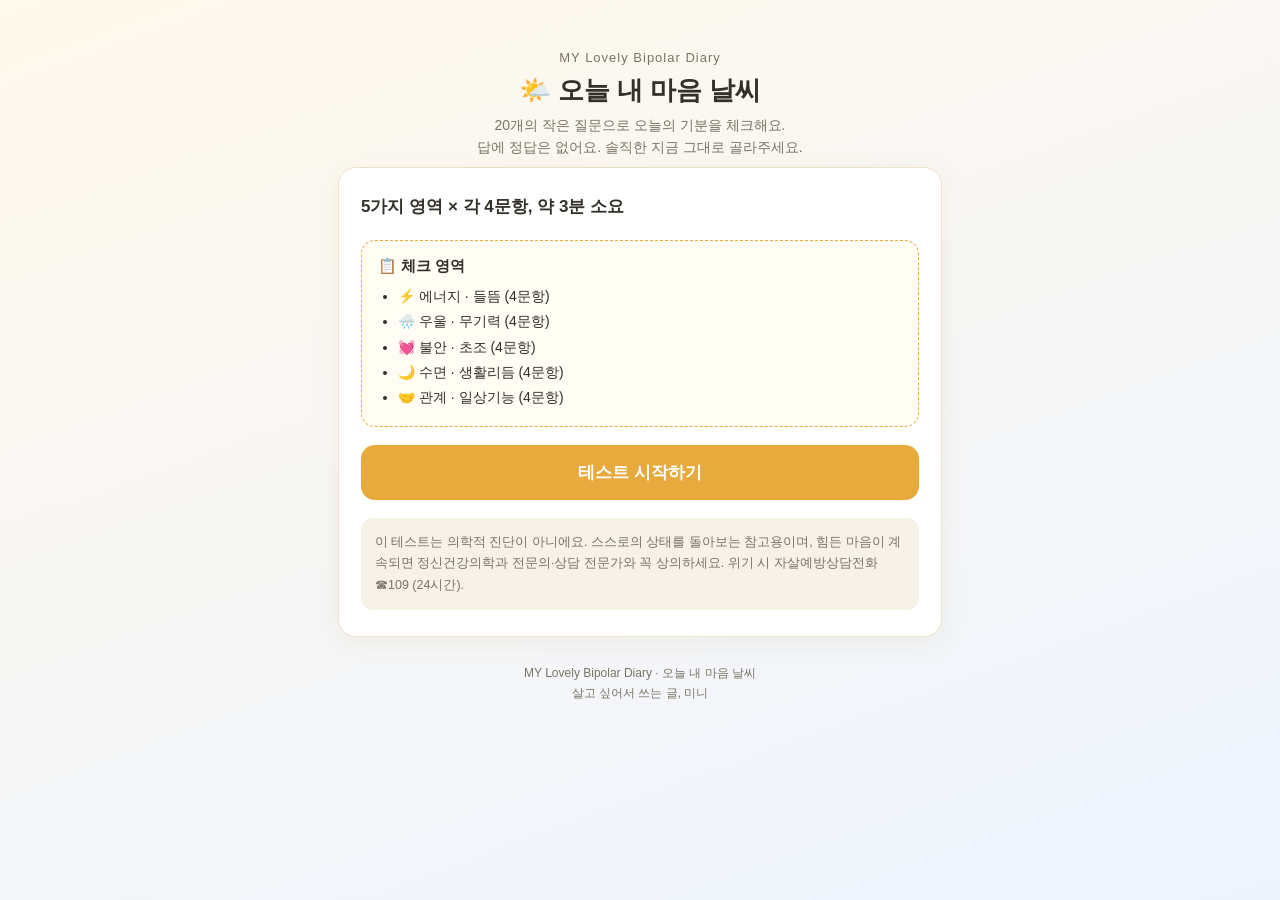
==== index.html @ 0ff1157b "오늘 내 마음 날씨 — 20문항 기분 체크" ====
<!DOCTYPE html>
<html lang="ko">
<head>
<meta charset="UTF-8">
<meta name="viewport" content="width=device-width, initial-scale=1.0">
<title>오늘 내 마음 날씨 — 20문항 기분 체크 | MY Lovely Bipolar Diary</title>
<meta name="description" content="오늘의 기분을 20문항으로 체크하고, 결과에 맞는 오늘의 액션 플랜을 받아보세요.">
<style>
:root{
  --bg1:#fff9ec; --bg2:#eef4ff; --ink:#33302a; --sub:#7a7466;
  --accent:#e8a93d; --accent2:#6c8fd6; --card:#ffffff; --line:#eee3cb;
  --good:#7fb069; --watch:#e8a93d; --down:#6c8fd6; --up:#d66c8a; --mix:#9b7bd6;
}
*{box-sizing:border-box;margin:0;padding:0}
body{font-family:-apple-system,BlinkMacSystemFont,"Apple SD Gothic Neo","Noto Sans KR",sans-serif;
  background:linear-gradient(160deg,var(--bg1),var(--bg2));color:var(--ink);min-height:100vh}
.wrap{max-width:640px;margin:0 auto;padding:24px 18px 60px}
header.top{text-align:center;padding:26px 0 8px}
header.top .blog{font-size:13px;color:var(--sub);letter-spacing:1px}
header.top h1{font-size:26px;margin:8px 0 6px}
header.top p{font-size:14px;color:var(--sub);line-height:1.6}
.progress{height:8px;background:#e9e0cd;border-radius:99px;margin:18px 0 6px;overflow:hidden}
.progress>div{height:100%;width:0;background:linear-gradient(90deg,var(--accent),var(--accent2));border-radius:99px;transition:width .3s}
.pcount{font-size:13px;color:var(--sub);text-align:right;margin-bottom:10px}
.card{background:var(--card);border:1px solid var(--line);border-radius:18px;padding:26px 22px;box-shadow:0 6px 24px rgba(180,150,80,.10)}
.qcat{font-size:12px;color:var(--accent2);font-weight:700;letter-spacing:.5px;margin-bottom:6px}
.qtext{font-size:19px;font-weight:700;line-height:1.55;margin-bottom:20px}
.opts{display:flex;flex-direction:column;gap:10px}
.opt{border:2px solid var(--line);border-radius:12px;padding:13px 15px;font-size:15px;cursor:pointer;
  display:flex;align-items:center;gap:10px;background:#fffdf7;transition:border-color .15s,background .15s;text-align:left;width:100%}
.opt:hover{border-color:var(--accent)}
.opt.sel{border-color:var(--accent);background:#fff4dc;font-weight:700}
.opt .n{display:inline-flex;width:26px;height:26px;border-radius:50%;background:#f3ead3;font-size:13px;
  align-items:center;justify-content:center;flex:none}
.opt.sel .n{background:var(--accent);color:#fff}
.nav{display:flex;gap:10px;margin-top:20px}
button.btn{flex:1;border:none;border-radius:12px;padding:14px;font-size:16px;font-weight:700;cursor:pointer}
.btn.prev{background:#f1ebdb;color:var(--sub)}
.btn.next{background:var(--accent);color:#fff}
.btn.next:disabled{background:#ddd0b5;cursor:not-allowed}
.btn.restart{background:var(--accent2);color:#fff;margin-top:14px;width:100%}
.start-btn{background:var(--accent);color:#fff;border:none;border-radius:14px;padding:16px 30px;
  font-size:17px;font-weight:800;cursor:pointer;width:100%;margin-top:18px}
.result-emoji{font-size:56px;text-align:center;margin:6px 0}
.result-title{text-align:center;font-size:23px;font-weight:800;margin-bottom:4px}
.result-sub{text-align:center;font-size:14px;color:var(--sub);margin-bottom:16px;line-height:1.6}
.bars{margin:16px 0}
.bar-row{margin-bottom:12px}
.bar-row .lbl{font-size:13px;font-weight:700;margin-bottom:4px;display:flex;justify-content:space-between}
.bar{height:10px;background:#f0e9d6;border-radius:99px;overflow:hidden}
.bar>div{height:100%;border-radius:99px}
.plan{background:#fffdf4;border:1px dashed var(--accent);border-radius:14px;padding:16px;margin-top:12px}
.plan h3{font-size:15px;margin-bottom:8px}
.plan ul{padding-left:20px;font-size:14px;line-height:1.8}
.tag{display:inline-block;font-size:12px;font-weight:800;border-radius:99px;padding:3px 12px;margin-bottom:8px;color:#fff}
.disclaimer{margin-top:18px;font-size:12.5px;color:var(--sub);line-height:1.7;background:#f6f2e7;
  border-radius:12px;padding:14px}
.hidden{display:none}
footer{text-align:center;font-size:12px;color:var(--sub);margin-top:26px;line-height:1.7}
@media(max-width:420px){.qtext{font-size:17px}.wrap{padding:16px 12px 50px}}
</style>
</head>
<body>
<div class="wrap">
  <header class="top">
    <div class="blog">MY Lovely Bipolar Diary</div>
    <h1>🌤️ 오늘 내 마음 날씨</h1>
    <p>20개의 작은 질문으로 오늘의 기분을 체크해요.<br>답에 정답은 없어요. 솔직한 지금 그대로 골라주세요.</p>
  </header>

  <!-- 시작 화면 -->
  <div class="card" id="screen-start">
    <div class="qtext" style="font-size:17px">5가지 영역 × 각 4문항, 약 3분 소요</div>
    <div class="plan">
      <h3>📋 체크 영역</h3>
      <ul>
        <li>⚡ 에너지 · 들뜸 (4문항)</li>
        <li>🌧️ 우울 · 무기력 (4문항)</li>
        <li>💓 불안 · 초조 (4문항)</li>
        <li>🌙 수면 · 생활리듬 (4문항)</li>
        <li>🤝 관계 · 일상기능 (4문항)</li>
      </ul>
    </div>
    <button class="start-btn" id="btn-start">테스트 시작하기</button>
    <div class="disclaimer">이 테스트는 의학적 진단이 아니에요. 스스로의 상태를 돌아보는 참고용이며, 힘든 마음이 계속되면 정신건강의학과 전문의·상담 전문가와 꼭 상의하세요. 위기 시 자살예방상담전화 ☎109 (24시간).</div>
  </div>

  <!-- 문항 화면 -->
  <div id="screen-quiz" class="hidden">
    <div class="progress"><div id="pbar"></div></div>
    <div class="pcount" id="pcount"></div>
    <div class="card">
      <div class="qcat" id="qcat"></div>
      <div class="qtext" id="qtext"></div>
      <div class="opts" id="opts"></div>
      <div class="nav">
        <button class="btn prev" id="btn-prev">← 이전</button>
        <button class="btn next" id="btn-next" disabled>다음 →</button>
      </div>
    </div>
  </div>

  <!-- 결과 화면 -->
  <div id="screen-result" class="hidden">
    <div class="card">
      <div id="result-badge" style="text-align:center"></div>
      <div class="result-emoji" id="result-emoji"></div>
      <div class="result-title" id="result-title"></div>
      <div class="result-sub" id="result-sub"></div>
      <div class="bars" id="bars"></div>
      <div id="plans"></div>
      <button class="btn restart" id="btn-restart">🔄 다시 체크하기</button>
      <div class="disclaimer">이 결과는 오늘 하루의 참고용이에요. 진단이 아니며, 2주 이상 우울·들뜸·불안이 일상에 영향을 준다면 전문가 상담을 권해요. 위기 시 ☎109 (자살예방상담전화, 24시간 무료).</div>
    </div>
  </div>

  <footer>MY Lovely Bipolar Diary · 오늘 내 마음 날씨<br>살고 싶어서 쓰는 글, 미니</footer>
</div>

<script>
var QUESTIONS = [
 {cat:"⚡ 에너지 · 들뜸", t:"평소보다 기분이 유난히 들뜨거나 고양되어 있다", k:"up"},
 {cat:"⚡ 에너지 · 들뜸", t:"말이 빨라지거나 생각이 평소보다 빠르게 흘러간다", k:"up"},
 {cat:"⚡ 에너지 · 들뜸", t:"잠을 적게 자도 피곤하지 않고 에너지가 넘친다", k:"up"},
 {cat:"⚡ 에너지 · 들뜸", t:"평소보다 충동적인 결정(지출·계획·약속)을 하고 싶어진다", k:"up"},
 {cat:"🌧️ 우울 · 무기력", t:"기분이 가라앉고 슬프거나 공허한 느낌이 든다", k:"down"},
 {cat:"🌧️ 우울 · 무기력", t:"예전에 즐겁던 일에도 흥미가 생기지 않는다", k:"down"},
 {cat:"🌧️ 우울 · 무기력", t:"몸이 무겁고 아무것도 하기 싫은 무기력이 느껴진다", k:"down"},
 {cat:"🌧️ 우울 · 무기력", t:"자신을 자책하거나 쓸모없다고 느끼는 생각이 든다", k:"down"},
 {cat:"💓 불안 · 초조", t:"이유 없이 가슴이 두근거리거나 초조하다", k:"anx"},
 {cat:"💓 불안 · 초조", t:"걱정이 꼬리에 꼬리를 물고 멈추기 어렵다", k:"anx"},
 {cat:"💓 불안 · 초조", t:"몸이 긴장되어 있거나 쉽게 짜증이 난다", k:"anx"},
 {cat:"💓 불안 · 초조", t:"나쁜 일이 생길 것 같은 불길한 예감이 든다", k:"anx"},
 {cat:"🌙 수면 · 생활리듬", t:"잠들기 어렵거나 새벽에 자주 깬다", k:"sleep"},
 {cat:"🌙 수면 · 생활리듬", t:"자고 일어나도 개운하지 않고 낮에 졸린다", k:"sleep"},
 {cat:"🌙 수면 · 생활리듬", t:"식사 시간이 불규칙하거나 입맛이 크게 변했다", k:"sleep"},
 {cat:"🌙 수면 · 생활리듬", t:"하루 생활리듬(기상·취침)이 평소와 많이 어긋나 있다", k:"sleep"},
 {cat:"🤝 관계 · 일상기능", t:"사람 만나는 일이 부담스럽고 피하고 싶다", k:"func"},
 {cat:"🤝 관계 · 일상기능", t:"해야 할 일(학업·일·집안일)이 손에 잡히지 않는다", k:"func"},
 {cat:"🤝 관계 · 일상기능", t:"집중력이 떨어져 대화나 글을 따라가기 어렵다", k:"func"},
 {cat:"🤝 관계 · 일상기능", t:"사소한 일에도 쉽게 상처받거나 예민해져 있다", k:"func"}
];
var LABELS = ["전혀 아니다","가끔 그렇다","자주 그렇다","거의 항상 그렇다"];
var LABEL_INFO = {up:"들뜸", down:"우울", anx:"불안", sleep:"수면·리듬", func:"관계·기능"};
var BAR_COLOR = {up:"#d66c8a", down:"#6c8fd6", anx:"#e8a93d", sleep:"#7fb069", func:"#9b7bd6"};
var answers = new Array(QUESTIONS.length).fill(-1);
var idx = 0;

function $(id){ return document.getElementById(id); }

$("btn-start").addEventListener("click", function(){
  $("screen-start").classList.add("hidden");
  $("screen-quiz").classList.remove("hidden");
  render();
});
$("btn-prev").addEventListener("click", function(){
  if(idx > 0){ idx--; render(); }
});
$("btn-next").addEventListener("click", function(){
  if(answers[idx] < 0) return;
  if(idx < QUESTIONS.length - 1){ idx++; render(); }
  else { showResult(); }
});
$("btn-restart").addEventListener("click", function(){
  answers = new Array(QUESTIONS.length).fill(-1);
  idx = 0;
  $("screen-result").classList.add("hidden");
  $("screen-quiz").classList.remove("hidden");
  render();
  window.scrollTo(0,0);
});

function render(){
  var q = QUESTIONS[idx];
  $("qcat").textContent = q.cat + " (" + (idx+1) + "/" + QUESTIONS.length + ")";
  $("qtext").textContent = q.t;
  $("pbar").style.width = ((idx) / QUESTIONS.length * 100) + "%";
  $("pcount").textContent = "문항 " + (idx+1) + " / " + QUESTIONS.length;
  var box = $("opts");
  box.innerHTML = "";
  for(var i=0;i<LABELS.length;i++){
    (function(v){
      var b = document.createElement("button");
      b.className = "opt" + (answers[idx]===v ? " sel" : "");
      b.innerHTML = "<span class='n'>" + (v+1) + "</span><span>" + LABELS[v] + "</span>";
      b.addEventListener("click", function(){
        answers[idx] = v;
        render();
      });
      box.appendChild(b);
    })(i);
  }
  $("btn-prev").style.visibility = idx===0 ? "hidden" : "visible";
  var nb = $("btn-next");
  nb.disabled = answers[idx] < 0;
  nb.textContent = idx === QUESTIONS.length-1 ? "결과 보기 ✨" : "다음 →";
}

function sum(k){
  var s = 0;
  for(var i=0;i<QUESTIONS.length;i++){ if(QUESTIONS[i].k===k && answers[i]>=0) s += answers[i]; }
  return s; // 0~12
}

function showResult(){
  $("screen-quiz").classList.add("hidden");
  $("screen-result").classList.remove("hidden");
  $("pbar").style.width = "100%";
  var up=sum("up"), down=sum("down"), anx=sum("anx"), sleep=sum("sleep"), func=sum("func");
  var total = up+down+anx+sleep+func; // 0~60
  var type, emoji, title, sub, color;
  if(total <= 12 && up <= 5){
    type="stable"; emoji="☀️"; color="var(--good)"; title="맑음 — 오늘은 안정적인 하루";
    sub="에너지·기분·리듬이 비교적 고르게 유지되고 있어요.<br>이 좋은 흐름을 이어가 보세요.";
  } else if(up >= 8 && up > down){
    type="up"; emoji="🎈"; color="var(--up)"; title="들뜸 주의 — 에너지가 높게 치우쳐 있어요";
    sub="기분이 들뜨고 에너지가 평소보다 높게 나타났어요.<br>무리한 결정·과도한 활동을 잠시 쉬어가는 게 좋아요.";
  } else if(down >= 8 && down >= up){
    type="down"; emoji="🌧️"; color="var(--down)"; title="흐림 — 우울감이 다소 높아요";
    sub="가라앉음·무기력이 평소보다 크게 느껴지는 오늘이에요.<br>스스로를 다그치지 말고 작은 회복부터 시작해요.";
  } else if(anx >= 8){
    type="anx"; emoji="🌊"; color="var(--watch)"; title="파도 — 불안·초조가 높아요";
    sub="걱정과 긴장이 마음을 흔들고 있는 오늘이에요.<br>몸을 먼저 이완시키면 마음도 따라 잦아들어요.";
  } else {
    type="watch"; emoji="⛅"; color="var(--mix)"; title="구름 조금 — 몇 군데 흔들림이 보여요";
    sub="전체적으로는 버티고 있지만 일부 영역에 피로가 보여요.<br>오늘은 회복에 시간을 써 보세요.";
  }
  $("result-badge").innerHTML = "<span class='tag' style='background:" + color + "'>" +
    (type==="stable"?"안정":type==="up"?"들뜸 주의":type==="down"?"우울 주의":type==="anx"?"불안 주의":"관심 필요") + "</span>";
  $("result-emoji").textContent = emoji;
  $("result-title").textContent = title;
  $("result-sub").innerHTML = sub;

  var bars = $("bars"); bars.innerHTML = "";
  var keys = ["up","down","anx","sleep","func"];
  var vals = {up:up, down:down, anx:anx, sleep:sleep, func:func};
  for(var j=0;j<keys.length;j++){
    (function(k){
      var v = vals[k], pct = Math.round(v/12*100);
      var row = document.createElement("div");
      row.className = "bar-row";
      row.innerHTML = "<div class='lbl'><span>" + LABEL_INFO[k] + "</span><span>" + v + " / 12</span></div>" +
        "<div class='bar'><div style='width:" + pct + "%;background:" + BAR_COLOR[k] + "'></div></div>";
      bars.appendChild(row);
    })(keys[j]);
  }

  var PLANS = {
    stable: [
      {h:"☀️ 오늘 바로 — 좋은 흐름 굳히기", items:["기분 점수를 일기장에 한 줄로 기록해요 (나중에 비교 자료가 돼요)","햇볕 15분 + 가벼운 산책으로 리듬을 유지해요","고마웠던 사람에게 짧게 안부를 전해 보세요"]},
      {h:"🌱 이번 주 — 예방 루틴 만들기", items:["수면·복약 시간을 일정하게 유지해요","즐거웠던 활동을 주 2회 일정표에 넣어 두세요","마음 날씨를 주 1회 다시 체크해 변화를 기록해요"]},
      {h:"💛 혹시 흔들릴 때를 위한 준비", items:["힘들 때 연락할 사람 1명을 미리 정해 두세요","나를 진정시키는 문장 3개를 메모해 두세요","위기 시 ☎109 (자살예방상담전화, 24시간)"]}
    ],
    up: [
      {h:"🛑 오늘 바로 — 속도 늦추기", items:["큰 지출·중요 결정은 48시간 미루기로 정해요","카페인·야간 활동을 줄이고 취침 시간을 지켜요","격한 운동 대신 스트레칭·산책으로 에너지를 분산시켜요"]},
      {h:"📓 이번 주 — 신호 관찰하기", items:["수면 시간·기분·지출을 매일 1분씩 기록해요","주변 사람에게 '내가 빨라 보이면 알려달라'고 부탁해 보세요","들뜸이 3일 넘게 계속되면 주치의·상담사와 상의해요"]},
      {h:"🚨 바로 상담이 필요한 신호", items:["며칠째 거의 잠을 안 자도 멀쩡하다","위험한 행동(과속·폭음·무리한 투자) 충동이 강하다","주변에서 '너 요즘 다르다'는 말을 자주 듣는다 → 전문가에게 바로 연락하세요"]}
    ],
    down: [
      {h:"🛋️ 오늘 바로 — 가장 작은 회복부터", items:["햇볕 쬐며 물 한 잔 마시기 (그것만으로 충분해요)","5분 정리·5분 산책처럼 아주 작은 목표 하나만 해요","따뜻한 식사 한 끼를 챙겨 먹어요"]},
      {h:"🌧️ 이번 주 — 우울과 거리 두기", items:["기상·취침 시간만이라도 일정하게 맞춰 보세요","좋아했던 일을 10분만 다시 해 보세요 (완벽하지 않아도 돼요)","믿을 만한 사람에게 '요즘 가라앉는다'고 말해 보세요"]},
      {h:"🚨 바로 상담·도움이 필요한 신호", items:["2주 넘게 우울·무기력이 계속된다","일·학업·식사 같은 기본생활이 어렵다","스스로를 해치고 싶은 생각이 든다 → ☎109에 지금 바로 전화하세요 (24시간)"]}
    ],
    anx: [
      {h:"🌬️ 오늘 바로 — 몸부터 풀기", items:["4-7-8 호흡 (4초 들이마시고 7초 참고 8초 내쉬기) 3회","어깨·목 스트레칭 5분으로 긴장을 풀어요","걱정을 종이에 5분간 쏟아 쓰고 덮어 두세요"]},
      {h:"📋 이번 주 — 걱정 다이어트", items:["걱정 시간을 하루 15분으로 정해 그때만 몰아서 해요","카페인·과도한 뉴스 시청을 줄여 보세요","걱정거리 중 '내가 통제 가능한 것' 1개만 골라 행동해요"]},
      {h:"🚨 바로 상담이 필요한 신호", items:["가슴 두근거림·호흡곤란 등 몸 증상이 반복된다","불안 때문에 외출·일상이 어려워졌다","공황 비슷한 발작을 경험했다 → 전문가 상담을 받아 보세요"]}
    ],
    watch: [
      {h:"⛅ 오늘 바로 — 회복 시간 갖기", items:["점수가 높았던 영역 1곳만 골라 쉬어주세요","따뜻한 차 한 잔 + 10분 멍때리기를 해 보세요","오늘 할 일을 3개 이하로 줄여 보세요"]},
      {h:"📓 이번 주 — 균형 되찾기", items:["수면 시간을 일정하게 되돌려 보세요","가벼운 운동(산책·요가)을 주 2회 넣어 보세요","3일 뒤 다시 체크해서 점수 변화를 확인해요"]},
      {h:"💛 기억할 것", items:["흔들리는 날도 있는 게 자연스러워요","점수가 2주 이상 높게 유지되면 전문가와 상의해요","위기 시 ☎109 (24시간)"]}
    ]
  };
  var box = $("plans"); box.innerHTML = "";
  var list = PLANS[type];
  for(var p=0;p<list.length;p++){
    (function(pl){
      var d = document.createElement("div");
      d.className = "plan";
      var h = "<h3>" + pl.h + "</h3><ul>";
      for(var m=0;m<pl.items.length;m++){ h += "<li>" + pl.items[m] + "</li>"; }
      h += "</ul>";
      d.innerHTML = h;
      box.appendChild(d);
    })(list[p]);
  }
  window.scrollTo(0,0);
}
</script>
</body>
</html>
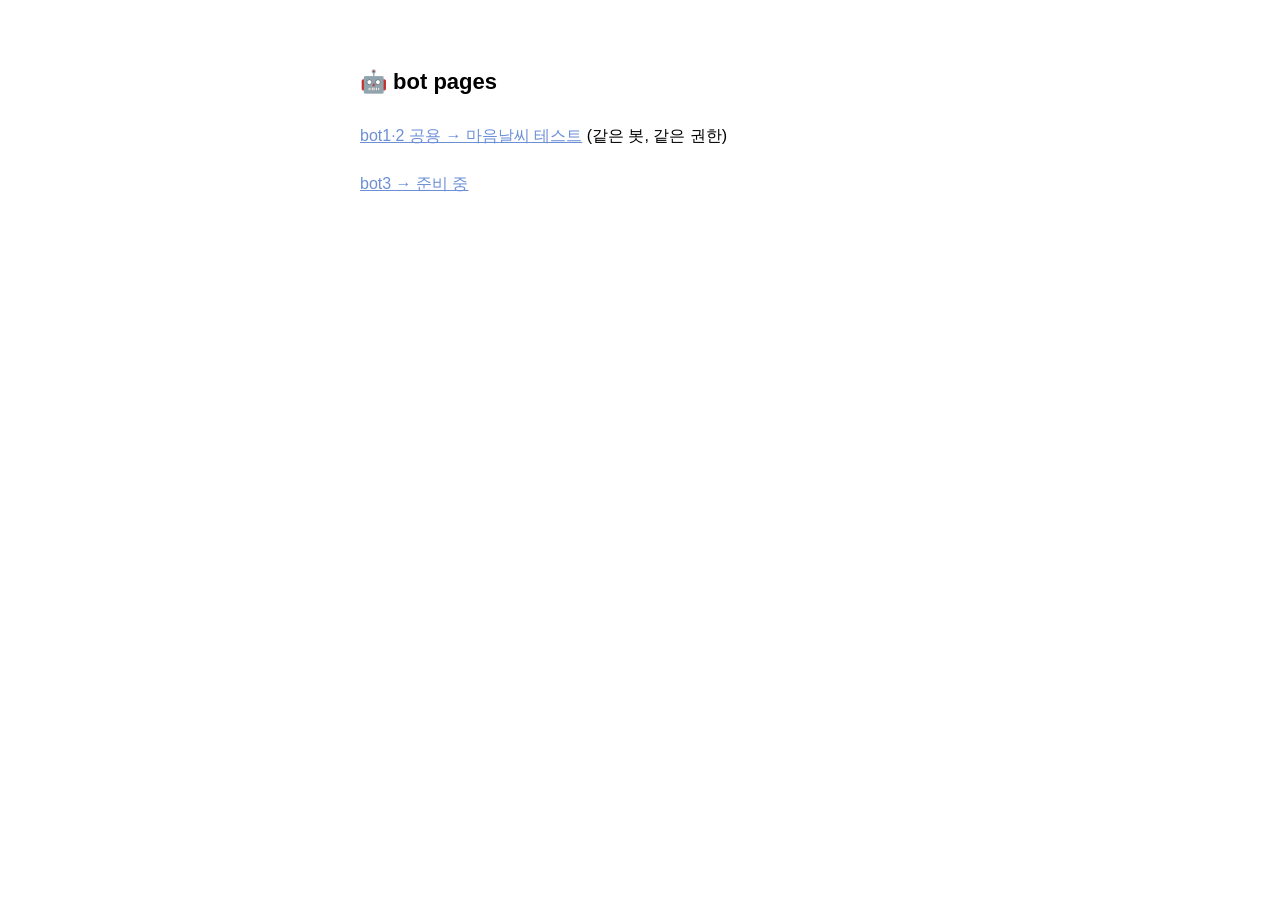
==== commit 49ec0595: "bot별 폴더 구조: bot12(공용)+bot3, 루트는 인덱스" ====
--- a/index.html
+++ b/index.html
@@ -1,292 +1,7 @@
 <!DOCTYPE html>
-<html lang="ko">
-<head>
-<meta charset="UTF-8">
-<meta name="viewport" content="width=device-width, initial-scale=1.0">
-<title>오늘 내 마음 날씨 — 20문항 기분 체크 | MY Lovely Bipolar Diary</title>
-<meta name="description" content="오늘의 기분을 20문항으로 체크하고, 결과에 맞는 오늘의 액션 플랜을 받아보세요.">
-<style>
-:root{
-  --bg1:#fff9ec; --bg2:#eef4ff; --ink:#33302a; --sub:#7a7466;
-  --accent:#e8a93d; --accent2:#6c8fd6; --card:#ffffff; --line:#eee3cb;
-  --good:#7fb069; --watch:#e8a93d; --down:#6c8fd6; --up:#d66c8a; --mix:#9b7bd6;
-}
-*{box-sizing:border-box;margin:0;padding:0}
-body{font-family:-apple-system,BlinkMacSystemFont,"Apple SD Gothic Neo","Noto Sans KR",sans-serif;
-  background:linear-gradient(160deg,var(--bg1),var(--bg2));color:var(--ink);min-height:100vh}
-.wrap{max-width:640px;margin:0 auto;padding:24px 18px 60px}
-header.top{text-align:center;padding:26px 0 8px}
-header.top .blog{font-size:13px;color:var(--sub);letter-spacing:1px}
-header.top h1{font-size:26px;margin:8px 0 6px}
-header.top p{font-size:14px;color:var(--sub);line-height:1.6}
-.progress{height:8px;background:#e9e0cd;border-radius:99px;margin:18px 0 6px;overflow:hidden}
-.progress>div{height:100%;width:0;background:linear-gradient(90deg,var(--accent),var(--accent2));border-radius:99px;transition:width .3s}
-.pcount{font-size:13px;color:var(--sub);text-align:right;margin-bottom:10px}
-.card{background:var(--card);border:1px solid var(--line);border-radius:18px;padding:26px 22px;box-shadow:0 6px 24px rgba(180,150,80,.10)}
-.qcat{font-size:12px;color:var(--accent2);font-weight:700;letter-spacing:.5px;margin-bottom:6px}
-.qtext{font-size:19px;font-weight:700;line-height:1.55;margin-bottom:20px}
-.opts{display:flex;flex-direction:column;gap:10px}
-.opt{border:2px solid var(--line);border-radius:12px;padding:13px 15px;font-size:15px;cursor:pointer;
-  display:flex;align-items:center;gap:10px;background:#fffdf7;transition:border-color .15s,background .15s;text-align:left;width:100%}
-.opt:hover{border-color:var(--accent)}
-.opt.sel{border-color:var(--accent);background:#fff4dc;font-weight:700}
-.opt .n{display:inline-flex;width:26px;height:26px;border-radius:50%;background:#f3ead3;font-size:13px;
-  align-items:center;justify-content:center;flex:none}
-.opt.sel .n{background:var(--accent);color:#fff}
-.nav{display:flex;gap:10px;margin-top:20px}
-button.btn{flex:1;border:none;border-radius:12px;padding:14px;font-size:16px;font-weight:700;cursor:pointer}
-.btn.prev{background:#f1ebdb;color:var(--sub)}
-.btn.next{background:var(--accent);color:#fff}
-.btn.next:disabled{background:#ddd0b5;cursor:not-allowed}
-.btn.restart{background:var(--accent2);color:#fff;margin-top:14px;width:100%}
-.start-btn{background:var(--accent);color:#fff;border:none;border-radius:14px;padding:16px 30px;
-  font-size:17px;font-weight:800;cursor:pointer;width:100%;margin-top:18px}
-.result-emoji{font-size:56px;text-align:center;margin:6px 0}
-.result-title{text-align:center;font-size:23px;font-weight:800;margin-bottom:4px}
-.result-sub{text-align:center;font-size:14px;color:var(--sub);margin-bottom:16px;line-height:1.6}
-.bars{margin:16px 0}
-.bar-row{margin-bottom:12px}
-.bar-row .lbl{font-size:13px;font-weight:700;margin-bottom:4px;display:flex;justify-content:space-between}
-.bar{height:10px;background:#f0e9d6;border-radius:99px;overflow:hidden}
-.bar>div{height:100%;border-radius:99px}
-.plan{background:#fffdf4;border:1px dashed var(--accent);border-radius:14px;padding:16px;margin-top:12px}
-.plan h3{font-size:15px;margin-bottom:8px}
-.plan ul{padding-left:20px;font-size:14px;line-height:1.8}
-.tag{display:inline-block;font-size:12px;font-weight:800;border-radius:99px;padding:3px 12px;margin-bottom:8px;color:#fff}
-.disclaimer{margin-top:18px;font-size:12.5px;color:var(--sub);line-height:1.7;background:#f6f2e7;
-  border-radius:12px;padding:14px}
-.hidden{display:none}
-footer{text-align:center;font-size:12px;color:var(--sub);margin-top:26px;line-height:1.7}
-@media(max-width:420px){.qtext{font-size:17px}.wrap{padding:16px 12px 50px}}
-</style>
-</head>
-<body>
-<div class="wrap">
-  <header class="top">
-    <div class="blog">MY Lovely Bipolar Diary</div>
-    <h1>🌤️ 오늘 내 마음 날씨</h1>
-    <p>20개의 작은 질문으로 오늘의 기분을 체크해요.<br>답에 정답은 없어요. 솔직한 지금 그대로 골라주세요.</p>
-  </header>
-
-  <!-- 시작 화면 -->
-  <div class="card" id="screen-start">
-    <div class="qtext" style="font-size:17px">5가지 영역 × 각 4문항, 약 3분 소요</div>
-    <div class="plan">
-      <h3>📋 체크 영역</h3>
-      <ul>
-        <li>⚡ 에너지 · 들뜸 (4문항)</li>
-        <li>🌧️ 우울 · 무기력 (4문항)</li>
-        <li>💓 불안 · 초조 (4문항)</li>
-        <li>🌙 수면 · 생활리듬 (4문항)</li>
-        <li>🤝 관계 · 일상기능 (4문항)</li>
-      </ul>
-    </div>
-    <button class="start-btn" id="btn-start">테스트 시작하기</button>
-    <div class="disclaimer">이 테스트는 의학적 진단이 아니에요. 스스로의 상태를 돌아보는 참고용이며, 힘든 마음이 계속되면 정신건강의학과 전문의·상담 전문가와 꼭 상의하세요. 위기 시 자살예방상담전화 ☎109 (24시간).</div>
-  </div>
-
-  <!-- 문항 화면 -->
-  <div id="screen-quiz" class="hidden">
-    <div class="progress"><div id="pbar"></div></div>
-    <div class="pcount" id="pcount"></div>
-    <div class="card">
-      <div class="qcat" id="qcat"></div>
-      <div class="qtext" id="qtext"></div>
-      <div class="opts" id="opts"></div>
-      <div class="nav">
-        <button class="btn prev" id="btn-prev">← 이전</button>
-        <button class="btn next" id="btn-next" disabled>다음 →</button>
-      </div>
-    </div>
-  </div>
-
-  <!-- 결과 화면 -->
-  <div id="screen-result" class="hidden">
-    <div class="card">
-      <div id="result-badge" style="text-align:center"></div>
-      <div class="result-emoji" id="result-emoji"></div>
-      <div class="result-title" id="result-title"></div>
-      <div class="result-sub" id="result-sub"></div>
-      <div class="bars" id="bars"></div>
-      <div id="plans"></div>
-      <button class="btn restart" id="btn-restart">🔄 다시 체크하기</button>
-      <div class="disclaimer">이 결과는 오늘 하루의 참고용이에요. 진단이 아니며, 2주 이상 우울·들뜸·불안이 일상에 영향을 준다면 전문가 상담을 권해요. 위기 시 ☎109 (자살예방상담전화, 24시간 무료).</div>
-    </div>
-  </div>
-
-  <footer>MY Lovely Bipolar Diary · 오늘 내 마음 날씨<br>살고 싶어서 쓰는 글, 미니</footer>
-</div>
-
-<script>
-var QUESTIONS = [
- {cat:"⚡ 에너지 · 들뜸", t:"평소보다 기분이 유난히 들뜨거나 고양되어 있다", k:"up"},
- {cat:"⚡ 에너지 · 들뜸", t:"말이 빨라지거나 생각이 평소보다 빠르게 흘러간다", k:"up"},
- {cat:"⚡ 에너지 · 들뜸", t:"잠을 적게 자도 피곤하지 않고 에너지가 넘친다", k:"up"},
- {cat:"⚡ 에너지 · 들뜸", t:"평소보다 충동적인 결정(지출·계획·약속)을 하고 싶어진다", k:"up"},
- {cat:"🌧️ 우울 · 무기력", t:"기분이 가라앉고 슬프거나 공허한 느낌이 든다", k:"down"},
- {cat:"🌧️ 우울 · 무기력", t:"예전에 즐겁던 일에도 흥미가 생기지 않는다", k:"down"},
- {cat:"🌧️ 우울 · 무기력", t:"몸이 무겁고 아무것도 하기 싫은 무기력이 느껴진다", k:"down"},
- {cat:"🌧️ 우울 · 무기력", t:"자신을 자책하거나 쓸모없다고 느끼는 생각이 든다", k:"down"},
- {cat:"💓 불안 · 초조", t:"이유 없이 가슴이 두근거리거나 초조하다", k:"anx"},
- {cat:"💓 불안 · 초조", t:"걱정이 꼬리에 꼬리를 물고 멈추기 어렵다", k:"anx"},
- {cat:"💓 불안 · 초조", t:"몸이 긴장되어 있거나 쉽게 짜증이 난다", k:"anx"},
- {cat:"💓 불안 · 초조", t:"나쁜 일이 생길 것 같은 불길한 예감이 든다", k:"anx"},
- {cat:"🌙 수면 · 생활리듬", t:"잠들기 어렵거나 새벽에 자주 깬다", k:"sleep"},
- {cat:"🌙 수면 · 생활리듬", t:"자고 일어나도 개운하지 않고 낮에 졸린다", k:"sleep"},
- {cat:"🌙 수면 · 생활리듬", t:"식사 시간이 불규칙하거나 입맛이 크게 변했다", k:"sleep"},
- {cat:"🌙 수면 · 생활리듬", t:"하루 생활리듬(기상·취침)이 평소와 많이 어긋나 있다", k:"sleep"},
- {cat:"🤝 관계 · 일상기능", t:"사람 만나는 일이 부담스럽고 피하고 싶다", k:"func"},
- {cat:"🤝 관계 · 일상기능", t:"해야 할 일(학업·일·집안일)이 손에 잡히지 않는다", k:"func"},
- {cat:"🤝 관계 · 일상기능", t:"집중력이 떨어져 대화나 글을 따라가기 어렵다", k:"func"},
- {cat:"🤝 관계 · 일상기능", t:"사소한 일에도 쉽게 상처받거나 예민해져 있다", k:"func"}
-];
-var LABELS = ["전혀 아니다","가끔 그렇다","자주 그렇다","거의 항상 그렇다"];
-var LABEL_INFO = {up:"들뜸", down:"우울", anx:"불안", sleep:"수면·리듬", func:"관계·기능"};
-var BAR_COLOR = {up:"#d66c8a", down:"#6c8fd6", anx:"#e8a93d", sleep:"#7fb069", func:"#9b7bd6"};
-var answers = new Array(QUESTIONS.length).fill(-1);
-var idx = 0;
-
-function $(id){ return document.getElementById(id); }
-
-$("btn-start").addEventListener("click", function(){
-  $("screen-start").classList.add("hidden");
-  $("screen-quiz").classList.remove("hidden");
-  render();
-});
-$("btn-prev").addEventListener("click", function(){
-  if(idx > 0){ idx--; render(); }
-});
-$("btn-next").addEventListener("click", function(){
-  if(answers[idx] < 0) return;
-  if(idx < QUESTIONS.length - 1){ idx++; render(); }
-  else { showResult(); }
-});
-$("btn-restart").addEventListener("click", function(){
-  answers = new Array(QUESTIONS.length).fill(-1);
-  idx = 0;
-  $("screen-result").classList.add("hidden");
-  $("screen-quiz").classList.remove("hidden");
-  render();
-  window.scrollTo(0,0);
-});
-
-function render(){
-  var q = QUESTIONS[idx];
-  $("qcat").textContent = q.cat + " (" + (idx+1) + "/" + QUESTIONS.length + ")";
-  $("qtext").textContent = q.t;
-  $("pbar").style.width = ((idx) / QUESTIONS.length * 100) + "%";
-  $("pcount").textContent = "문항 " + (idx+1) + " / " + QUESTIONS.length;
-  var box = $("opts");
-  box.innerHTML = "";
-  for(var i=0;i<LABELS.length;i++){
-    (function(v){
-      var b = document.createElement("button");
-      b.className = "opt" + (answers[idx]===v ? " sel" : "");
-      b.innerHTML = "<span class='n'>" + (v+1) + "</span><span>" + LABELS[v] + "</span>";
-      b.addEventListener("click", function(){
-        answers[idx] = v;
-        render();
-      });
-      box.appendChild(b);
-    })(i);
-  }
-  $("btn-prev").style.visibility = idx===0 ? "hidden" : "visible";
-  var nb = $("btn-next");
-  nb.disabled = answers[idx] < 0;
-  nb.textContent = idx === QUESTIONS.length-1 ? "결과 보기 ✨" : "다음 →";
-}
-
-function sum(k){
-  var s = 0;
-  for(var i=0;i<QUESTIONS.length;i++){ if(QUESTIONS[i].k===k && answers[i]>=0) s += answers[i]; }
-  return s; // 0~12
-}
-
-function showResult(){
-  $("screen-quiz").classList.add("hidden");
-  $("screen-result").classList.remove("hidden");
-  $("pbar").style.width = "100%";
-  var up=sum("up"), down=sum("down"), anx=sum("anx"), sleep=sum("sleep"), func=sum("func");
-  var total = up+down+anx+sleep+func; // 0~60
-  var type, emoji, title, sub, color;
-  if(total <= 12 && up <= 5){
-    type="stable"; emoji="☀️"; color="var(--good)"; title="맑음 — 오늘은 안정적인 하루";
-    sub="에너지·기분·리듬이 비교적 고르게 유지되고 있어요.<br>이 좋은 흐름을 이어가 보세요.";
-  } else if(up >= 8 && up > down){
-    type="up"; emoji="🎈"; color="var(--up)"; title="들뜸 주의 — 에너지가 높게 치우쳐 있어요";
-    sub="기분이 들뜨고 에너지가 평소보다 높게 나타났어요.<br>무리한 결정·과도한 활동을 잠시 쉬어가는 게 좋아요.";
-  } else if(down >= 8 && down >= up){
-    type="down"; emoji="🌧️"; color="var(--down)"; title="흐림 — 우울감이 다소 높아요";
-    sub="가라앉음·무기력이 평소보다 크게 느껴지는 오늘이에요.<br>스스로를 다그치지 말고 작은 회복부터 시작해요.";
-  } else if(anx >= 8){
-    type="anx"; emoji="🌊"; color="var(--watch)"; title="파도 — 불안·초조가 높아요";
-    sub="걱정과 긴장이 마음을 흔들고 있는 오늘이에요.<br>몸을 먼저 이완시키면 마음도 따라 잦아들어요.";
-  } else {
-    type="watch"; emoji="⛅"; color="var(--mix)"; title="구름 조금 — 몇 군데 흔들림이 보여요";
-    sub="전체적으로는 버티고 있지만 일부 영역에 피로가 보여요.<br>오늘은 회복에 시간을 써 보세요.";
-  }
-  $("result-badge").innerHTML = "<span class='tag' style='background:" + color + "'>" +
-    (type==="stable"?"안정":type==="up"?"들뜸 주의":type==="down"?"우울 주의":type==="anx"?"불안 주의":"관심 필요") + "</span>";
-  $("result-emoji").textContent = emoji;
-  $("result-title").textContent = title;
-  $("result-sub").innerHTML = sub;
-
-  var bars = $("bars"); bars.innerHTML = "";
-  var keys = ["up","down","anx","sleep","func"];
-  var vals = {up:up, down:down, anx:anx, sleep:sleep, func:func};
-  for(var j=0;j<keys.length;j++){
-    (function(k){
-      var v = vals[k], pct = Math.round(v/12*100);
-      var row = document.createElement("div");
-      row.className = "bar-row";
-      row.innerHTML = "<div class='lbl'><span>" + LABEL_INFO[k] + "</span><span>" + v + " / 12</span></div>" +
-        "<div class='bar'><div style='width:" + pct + "%;background:" + BAR_COLOR[k] + "'></div></div>";
-      bars.appendChild(row);
-    })(keys[j]);
-  }
-
-  var PLANS = {
-    stable: [
-      {h:"☀️ 오늘 바로 — 좋은 흐름 굳히기", items:["기분 점수를 일기장에 한 줄로 기록해요 (나중에 비교 자료가 돼요)","햇볕 15분 + 가벼운 산책으로 리듬을 유지해요","고마웠던 사람에게 짧게 안부를 전해 보세요"]},
-      {h:"🌱 이번 주 — 예방 루틴 만들기", items:["수면·복약 시간을 일정하게 유지해요","즐거웠던 활동을 주 2회 일정표에 넣어 두세요","마음 날씨를 주 1회 다시 체크해 변화를 기록해요"]},
-      {h:"💛 혹시 흔들릴 때를 위한 준비", items:["힘들 때 연락할 사람 1명을 미리 정해 두세요","나를 진정시키는 문장 3개를 메모해 두세요","위기 시 ☎109 (자살예방상담전화, 24시간)"]}
-    ],
-    up: [
-      {h:"🛑 오늘 바로 — 속도 늦추기", items:["큰 지출·중요 결정은 48시간 미루기로 정해요","카페인·야간 활동을 줄이고 취침 시간을 지켜요","격한 운동 대신 스트레칭·산책으로 에너지를 분산시켜요"]},
-      {h:"📓 이번 주 — 신호 관찰하기", items:["수면 시간·기분·지출을 매일 1분씩 기록해요","주변 사람에게 '내가 빨라 보이면 알려달라'고 부탁해 보세요","들뜸이 3일 넘게 계속되면 주치의·상담사와 상의해요"]},
-      {h:"🚨 바로 상담이 필요한 신호", items:["며칠째 거의 잠을 안 자도 멀쩡하다","위험한 행동(과속·폭음·무리한 투자) 충동이 강하다","주변에서 '너 요즘 다르다'는 말을 자주 듣는다 → 전문가에게 바로 연락하세요"]}
-    ],
-    down: [
-      {h:"🛋️ 오늘 바로 — 가장 작은 회복부터", items:["햇볕 쬐며 물 한 잔 마시기 (그것만으로 충분해요)","5분 정리·5분 산책처럼 아주 작은 목표 하나만 해요","따뜻한 식사 한 끼를 챙겨 먹어요"]},
-      {h:"🌧️ 이번 주 — 우울과 거리 두기", items:["기상·취침 시간만이라도 일정하게 맞춰 보세요","좋아했던 일을 10분만 다시 해 보세요 (완벽하지 않아도 돼요)","믿을 만한 사람에게 '요즘 가라앉는다'고 말해 보세요"]},
-      {h:"🚨 바로 상담·도움이 필요한 신호", items:["2주 넘게 우울·무기력이 계속된다","일·학업·식사 같은 기본생활이 어렵다","스스로를 해치고 싶은 생각이 든다 → ☎109에 지금 바로 전화하세요 (24시간)"]}
-    ],
-    anx: [
-      {h:"🌬️ 오늘 바로 — 몸부터 풀기", items:["4-7-8 호흡 (4초 들이마시고 7초 참고 8초 내쉬기) 3회","어깨·목 스트레칭 5분으로 긴장을 풀어요","걱정을 종이에 5분간 쏟아 쓰고 덮어 두세요"]},
-      {h:"📋 이번 주 — 걱정 다이어트", items:["걱정 시간을 하루 15분으로 정해 그때만 몰아서 해요","카페인·과도한 뉴스 시청을 줄여 보세요","걱정거리 중 '내가 통제 가능한 것' 1개만 골라 행동해요"]},
-      {h:"🚨 바로 상담이 필요한 신호", items:["가슴 두근거림·호흡곤란 등 몸 증상이 반복된다","불안 때문에 외출·일상이 어려워졌다","공황 비슷한 발작을 경험했다 → 전문가 상담을 받아 보세요"]}
-    ],
-    watch: [
-      {h:"⛅ 오늘 바로 — 회복 시간 갖기", items:["점수가 높았던 영역 1곳만 골라 쉬어주세요","따뜻한 차 한 잔 + 10분 멍때리기를 해 보세요","오늘 할 일을 3개 이하로 줄여 보세요"]},
-      {h:"📓 이번 주 — 균형 되찾기", items:["수면 시간을 일정하게 되돌려 보세요","가벼운 운동(산책·요가)을 주 2회 넣어 보세요","3일 뒤 다시 체크해서 점수 변화를 확인해요"]},
-      {h:"💛 기억할 것", items:["흔들리는 날도 있는 게 자연스러워요","점수가 2주 이상 높게 유지되면 전문가와 상의해요","위기 시 ☎109 (24시간)"]}
-    ]
-  };
-  var box = $("plans"); box.innerHTML = "";
-  var list = PLANS[type];
-  for(var p=0;p<list.length;p++){
-    (function(pl){
-      var d = document.createElement("div");
-      d.className = "plan";
-      var h = "<h3>" + pl.h + "</h3><ul>";
-      for(var m=0;m<pl.items.length;m++){ h += "<li>" + pl.items[m] + "</li>"; }
-      h += "</ul>";
-      d.innerHTML = h;
-      box.appendChild(d);
-    })(list[p]);
-  }
-  window.scrollTo(0,0);
-}
-</script>
-</body>
-</html>
+<html lang="ko"><head><meta charset="UTF-8"><meta name="viewport" content="width=device-width,initial-scale=1.0"><title>bot pages</title>
+<style>body{font-family:-apple-system,"Apple SD Gothic Neo",sans-serif;max-width:560px;margin:60px auto;padding:0 20px;line-height:2}h1{font-size:22px}a{color:#6c8fd6}</style></head>
+<body><h1>🤖 bot pages</h1>
+<p><a href="./bot12/">bot1·2 공용 → 마음날씨 테스트</a> (같은 봇, 같은 권한)</p>
+<p><a href="./bot3/">bot3 → 준비 중</a></p>
+</body></html>
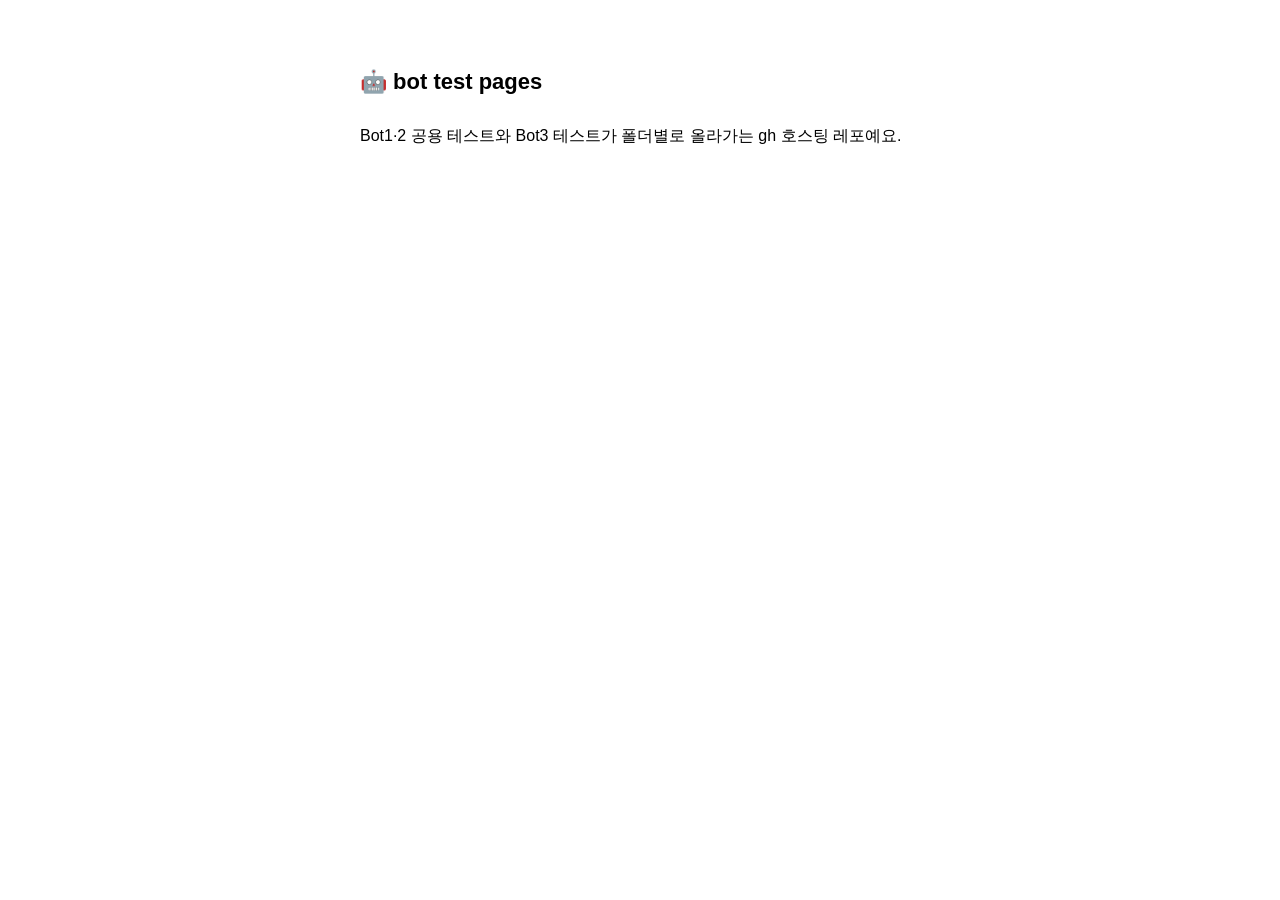
==== commit bea08738: "undo tour-domain structure: keep mood-test.html at root for gh hosting" ====
--- a/index.html
+++ b/index.html
@@ -1,7 +1,6 @@
 <!DOCTYPE html>
-<html lang="ko"><head><meta charset="UTF-8"><meta name="viewport" content="width=device-width,initial-scale=1.0"><title>bot pages</title>
-<style>body{font-family:-apple-system,"Apple SD Gothic Neo",sans-serif;max-width:560px;margin:60px auto;padding:0 20px;line-height:2}h1{font-size:22px}a{color:#6c8fd6}</style></head>
-<body><h1>🤖 bot pages</h1>
-<p><a href="./bot12/">bot1·2 공용 → 마음날씨 테스트</a> (같은 봇, 같은 권한)</p>
-<p><a href="./bot3/">bot3 → 준비 중</a></p>
+<html lang="ko"><head><meta charset="UTF-8"><meta name="viewport" content="width=device-width,initial-scale=1.0"><title>bot test pages</title>
+<style>body{font-family:-apple-system,"Apple SD Gothic Neo",sans-serif;max-width:560px;margin:60px auto;padding:0 20px;line-height:2}h1{font-size:22px}</style></head>
+<body><h1>🤖 bot test pages</h1>
+<p>Bot1·2 공용 테스트와 Bot3 테스트가 폴더별로 올라가는 gh 호스팅 레포예요.</p>
 </body></html>
